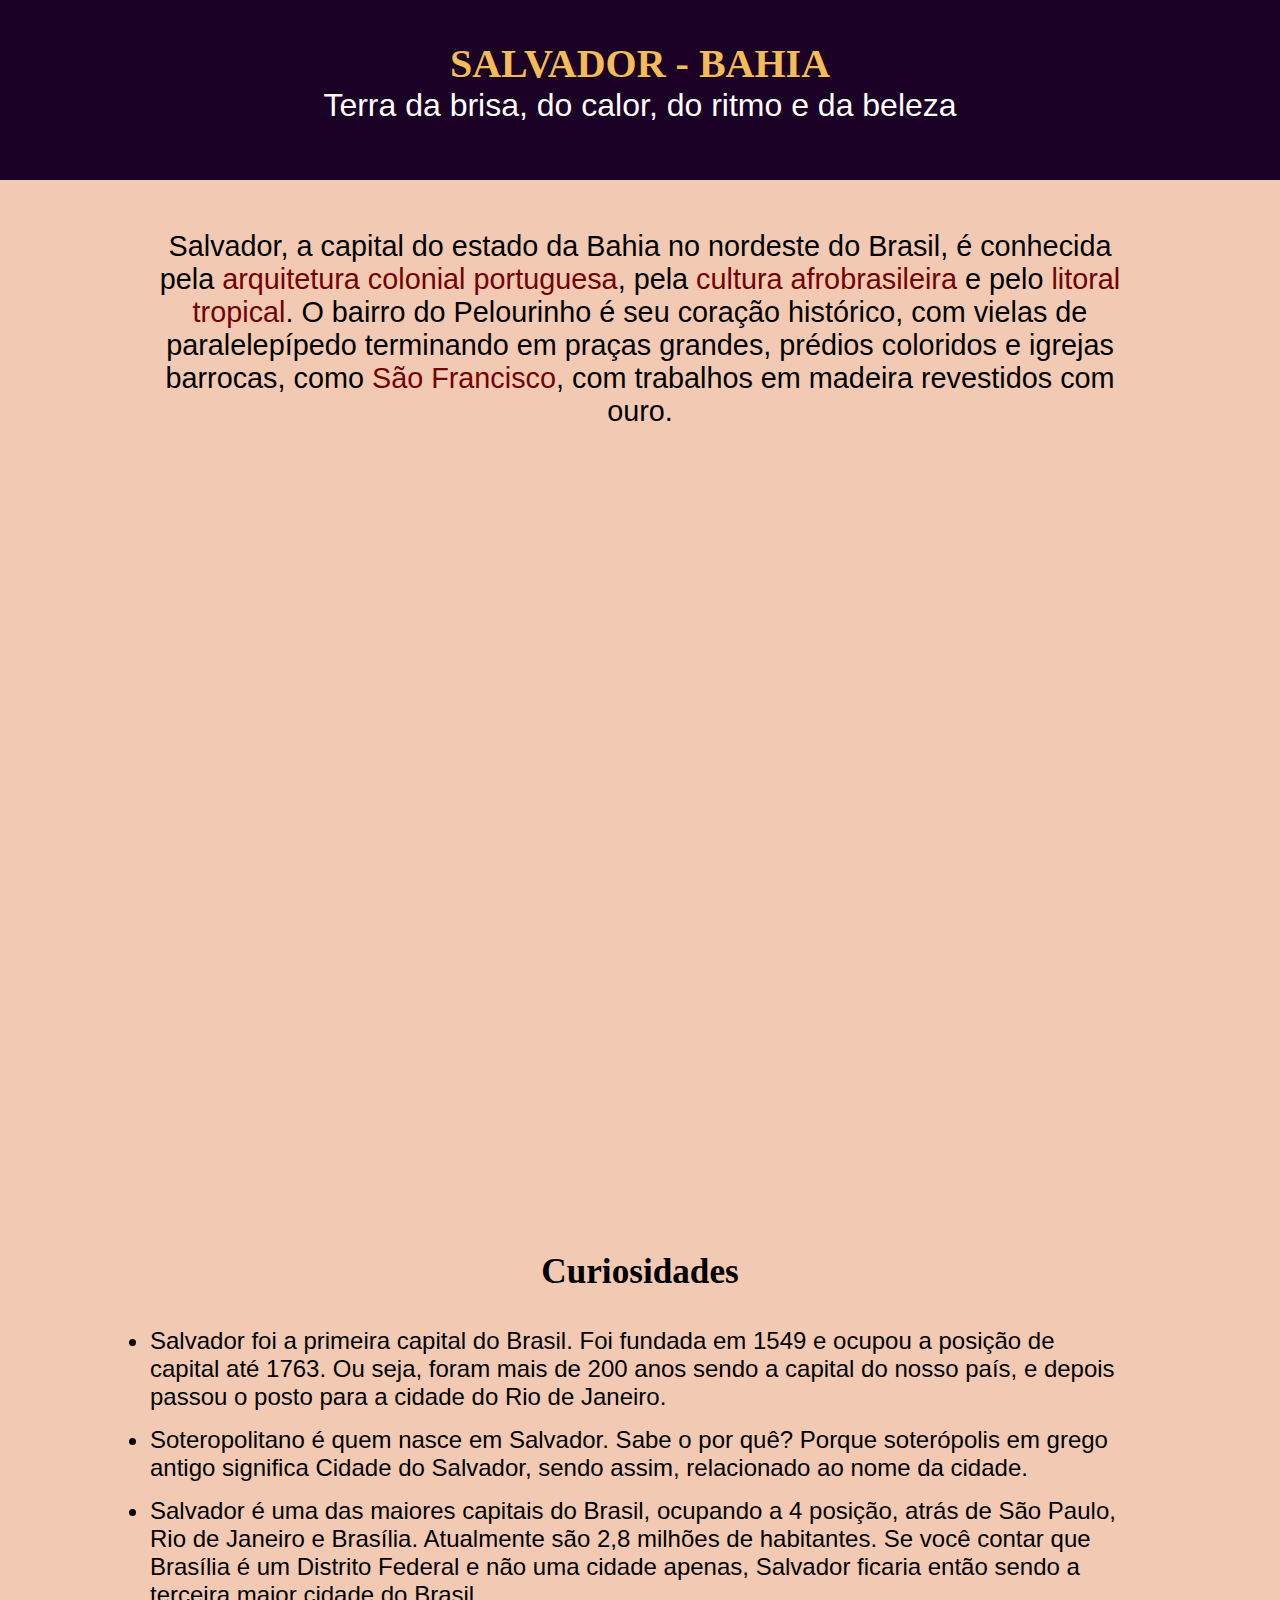
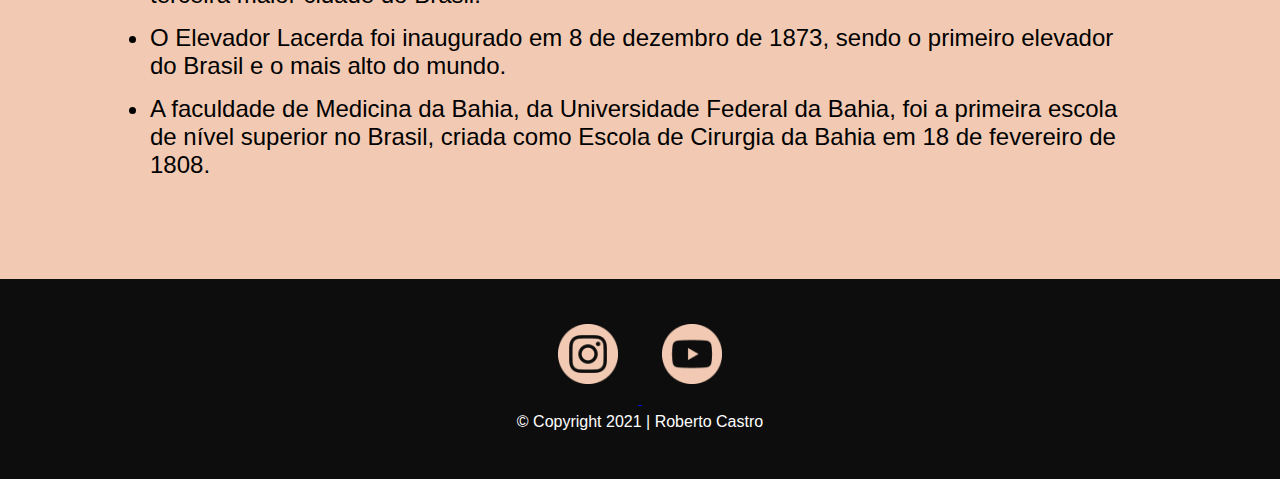
==== turma05-frontend1/Checkpoint I/index.html @ 2f826a21 "Primeiro Checkpoint - Frontend I: Roberto Castro (t05)" ====
<!DOCTYPE html>
<html lang="en">
  <head>
    <meta charset="UTF-8" />
    <link rel="stylesheet" href="./css/style.css" />
    <title>Salvador-Ba</title>
  </head>
  <body>
    <header>
      <h1>Salvador - Bahia</h1>
      <h2>Terra da brisa, do calor, do ritmo e da beleza</h2>
    </header>
    <div id="container">
      <main>
        <p>
          Salvador, a capital do estado da Bahia no nordeste do Brasil, é
          conhecida pela
          <span><strong>arquitetura colonial portuguesa</strong></span
          >, pela <span><strong>cultura afrobrasileira</strong></span> e pelo
          <span><strong>litoral tropical</strong></span
          >. O bairro do Pelourinho é seu coração histórico, com vielas de
          paralelepípedo terminando em praças grandes, prédios coloridos e
          igrejas barrocas, como <span><strong>São Francisco</strong></span
          >, com trabalhos em madeira revestidos com ouro.
        </p>
        <div class="video">
          <iframe
            width="560"
            height="315"
            src="https://www.youtube.com/embed/cZPnOqm_KUM"
            title="YouTube video player"
            frameborder="0"
            allow="accelerometer; autoplay; clipboard-write; encrypted-media; gyroscope; picture-in-picture"
            allowfullscreen
          ></iframe>
        </div>
        <div class="curiosidade">
          <h3>Curiosidades</h3>
          <ul class="lista">
            <li>
              Salvador foi a primeira capital do Brasil. Foi fundada em 1549 e
              ocupou a posição de capital até 1763. Ou seja, foram mais de 200
              anos sendo a capital do nosso país, e depois passou o posto para a
              cidade do Rio de Janeiro.
            </li>
            <li>
              Soteropolitano é quem nasce em Salvador. Sabe o por quê? Porque
              soterópolis em grego antigo significa Cidade do Salvador, sendo
              assim, relacionado ao nome da cidade.
            </li>
            <li>
              Salvador é uma das maiores capitais do Brasil, ocupando a 4
              posição, atrás de São Paulo, Rio de Janeiro e Brasília. Atualmente
              são 2,8 milhões de habitantes. Se você contar que Brasília é um
              Distrito Federal e não uma cidade apenas, Salvador ficaria então
              sendo a terceira maior cidade do Brasil.
            </li>
            <li>
              O Elevador Lacerda foi inaugurado em 8 de dezembro de 1873, sendo
              o primeiro elevador do Brasil e o mais alto do mundo.
            </li>
            <li>
              A faculdade de Medicina da Bahia, da Universidade Federal da
              Bahia, foi a primeira escola de nível superior no Brasil, criada
              como Escola de Cirurgia da Bahia em 18 de fevereiro de 1808.
            </li>
          </ul>
        </div>
      </main>
    </div>
    <footer>
      <div>
        <a
          href="https://www.instagram.com/prefsalvador/?hl=pt-br"
          target="_blank"
        >
          <img src="./img/instaIcon.png" alt="Instagram Oficial" />
        </a>
      </div>
      <div>
        <a
          href="https://www.youtube.com/c/PrefeituradoSalvadorOficial"
          target="_blank"
        >
          <img src="./img/youtubeIcon.png" alt="Youtube Oficial" />
        </a>
      </div>
      <p>&copy Copyright 2021 | Roberto Castro</p>
    </footer>
  </body>
</html>
---- turma05-frontend1/Checkpoint I/css/style.css ----
* {
  margin: 0;
  padding: 0;
  box-sizing: border-box;
}

@import url("https://fonts.googleapis.com/css2?family=Oswald:wght@400;500&family=Quattrocento&display=swap");

body {
  background-image: url("../img/farolItapua.jpg");
  background-size: cover;
  width: 100%;
}

header {
  width: 100%;
  height: 180px;
  background-color: #1b0126;
  text-align: center;
  position: fixed;
  z-index: 1;
}

h1 {
  padding-top: 40px;
  color: #f2bc57;
  font-family: "Quattrocento", serif;
  text-transform: uppercase;
  font-weight: 600;
  font-size: 2.5rem;
}

h2 {
  color: #fff;
  font-size: 2rem;
  font-family: "Oswald", sans-serif;
  font-weight: 400;
}

#container {
  background-color: #f2cab3;
  width: 1280px;
  margin: 0 auto;
}

main p {
  position: relative;
  top: 230px;
  width: 980px;
  text-align: center;
  margin: 0 auto;
  font-size: 1.8rem;
  font-weight: 300;
  font-family: "Oswald", sans-serif;
}

span {
  color: #730202;
}

.video iframe {
  width: 1280px;
  height: 720px;
  margin-top: 280px;
}

.curiosidade h3 {
  text-align: center;
  padding: 50px 0 20px 0;
  font-size: 2.2rem;
}

.lista {
  width: 980px;
  margin: 0 auto;
  font-size: 24px;
  padding-bottom: 100px;
  font-family: "Oswald", sans-serif;
  font-weight: 300;
}

ul li {
  margin-top: 15px;
}

footer {
  width: 100%;
  height: 200px;
  background-color: #0d0d0d;
  text-align: center;
}

footer div {
  display: inline;
}

footer p {
  position: relative;
  color: #fff;
  margin: 5px 0;
  display: block;
  text-align: center;
  font-family: "Oswald", sans-serif;
}

a img {
  margin-top: 25px;
  padding: 20px;
  width: 100px;
  height: 100px;
}
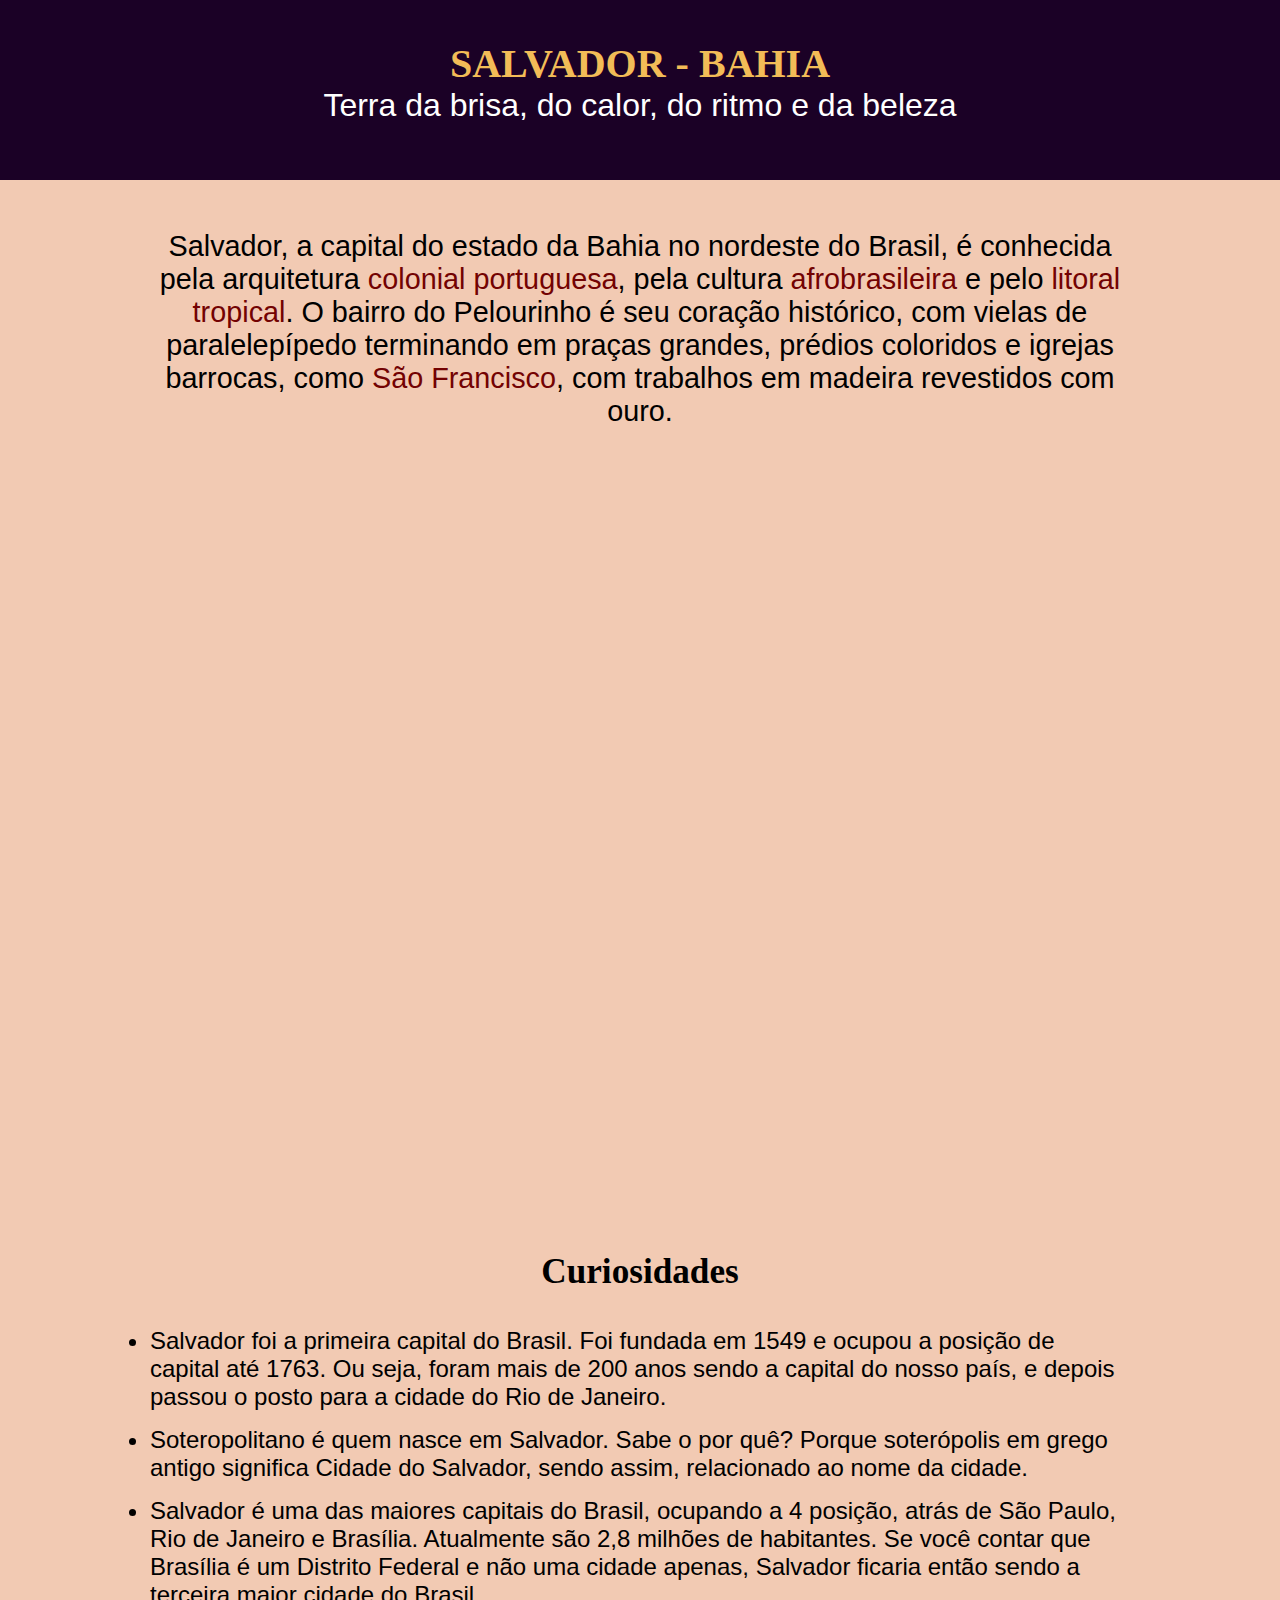
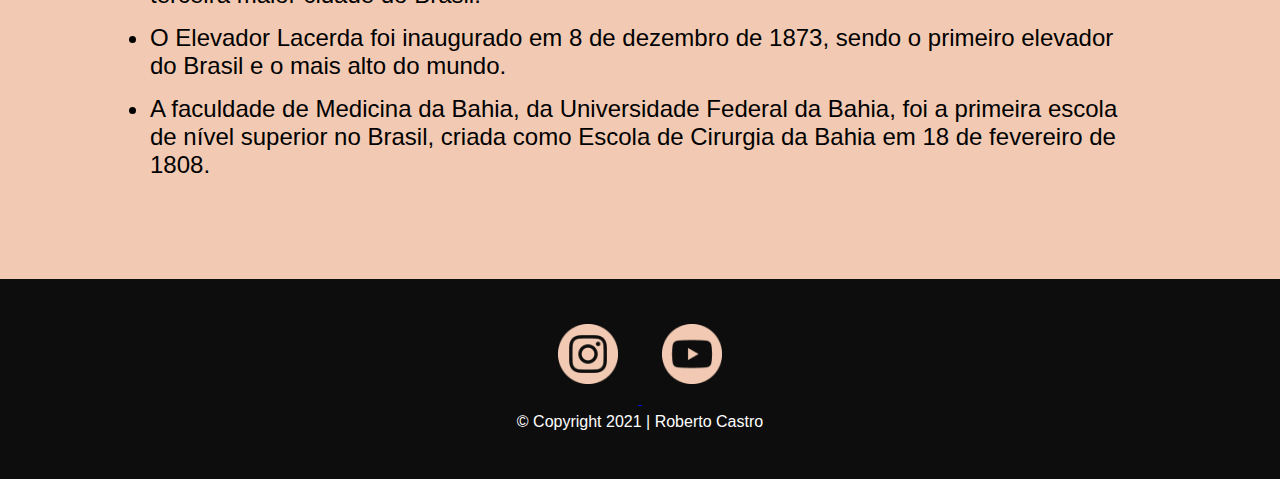
==== commit eadde6ed: "Ajustes no checkpoint I de Front" ====
--- a/turma05-frontend1/Checkpoint I/index.html
+++ b/turma05-frontend1/Checkpoint I/index.html
@@ -6,86 +6,88 @@
     <title>Salvador-Ba</title>
   </head>
   <body>
-    <header>
-      <h1>Salvador - Bahia</h1>
-      <h2>Terra da brisa, do calor, do ritmo e da beleza</h2>
-    </header>
-    <div id="container">
-      <main>
-        <p>
-          Salvador, a capital do estado da Bahia no nordeste do Brasil, é
-          conhecida pela
-          <span><strong>arquitetura colonial portuguesa</strong></span
-          >, pela <span><strong>cultura afrobrasileira</strong></span> e pelo
-          <span><strong>litoral tropical</strong></span
-          >. O bairro do Pelourinho é seu coração histórico, com vielas de
-          paralelepípedo terminando em praças grandes, prédios coloridos e
-          igrejas barrocas, como <span><strong>São Francisco</strong></span
-          >, com trabalhos em madeira revestidos com ouro.
-        </p>
-        <div class="video">
-          <iframe
-            width="560"
-            height="315"
-            src="https://www.youtube.com/embed/cZPnOqm_KUM"
-            title="YouTube video player"
-            frameborder="0"
-            allow="accelerometer; autoplay; clipboard-write; encrypted-media; gyroscope; picture-in-picture"
-            allowfullscreen
-          ></iframe>
+    <div class="img-bg">
+      <header>
+        <h1>Salvador - Bahia</h1>
+        <h2>Terra da brisa, do calor, do ritmo e da beleza</h2>
+      </header>
+      <div id="container">
+        <main>
+          <p>
+            Salvador, a capital do estado da Bahia no nordeste do Brasil, é
+            conhecida pela arquitetura
+            <span><strong>colonial portuguesa</strong></span
+            >, pela cultura <span><strong>afrobrasileira</strong></span> e pelo
+            <span><strong>litoral tropical</strong></span
+            >. O bairro do Pelourinho é seu coração histórico, com vielas de
+            paralelepípedo terminando em praças grandes, prédios coloridos e
+            igrejas barrocas, como <span><strong>São Francisco</strong></span
+            >, com trabalhos em madeira revestidos com ouro.
+          </p>
+          <div class="video">
+            <iframe
+              width="560"
+              height="315"
+              src="https://www.youtube.com/embed/cZPnOqm_KUM"
+              title="YouTube video player"
+              frameborder="0"
+              allow="accelerometer; autoplay; clipboard-write; encrypted-media; gyroscope; picture-in-picture"
+              allowfullscreen
+            ></iframe>
+          </div>
+          <div class="curiosidade">
+            <h3>Curiosidades</h3>
+            <ul class="lista">
+              <li>
+                Salvador foi a primeira capital do Brasil. Foi fundada em 1549 e
+                ocupou a posição de capital até 1763. Ou seja, foram mais de 200
+                anos sendo a capital do nosso país, e depois passou o posto para
+                a cidade do Rio de Janeiro.
+              </li>
+              <li>
+                Soteropolitano é quem nasce em Salvador. Sabe o por quê? Porque
+                soterópolis em grego antigo significa Cidade do Salvador, sendo
+                assim, relacionado ao nome da cidade.
+              </li>
+              <li>
+                Salvador é uma das maiores capitais do Brasil, ocupando a 4
+                posição, atrás de São Paulo, Rio de Janeiro e Brasília.
+                Atualmente são 2,8 milhões de habitantes. Se você contar que
+                Brasília é um Distrito Federal e não uma cidade apenas, Salvador
+                ficaria então sendo a terceira maior cidade do Brasil.
+              </li>
+              <li>
+                O Elevador Lacerda foi inaugurado em 8 de dezembro de 1873,
+                sendo o primeiro elevador do Brasil e o mais alto do mundo.
+              </li>
+              <li>
+                A faculdade de Medicina da Bahia, da Universidade Federal da
+                Bahia, foi a primeira escola de nível superior no Brasil, criada
+                como Escola de Cirurgia da Bahia em 18 de fevereiro de 1808.
+              </li>
+            </ul>
+          </div>
+        </main>
+      </div>
+      <footer>
+        <div>
+          <a
+            href="https://www.instagram.com/prefsalvador/?hl=pt-br"
+            target="_blank"
+          >
+            <img src="./img/instaIcon.png" alt="Instagram Oficial" />
+          </a>
         </div>
-        <div class="curiosidade">
-          <h3>Curiosidades</h3>
-          <ul class="lista">
-            <li>
-              Salvador foi a primeira capital do Brasil. Foi fundada em 1549 e
-              ocupou a posição de capital até 1763. Ou seja, foram mais de 200
-              anos sendo a capital do nosso país, e depois passou o posto para a
-              cidade do Rio de Janeiro.
-            </li>
-            <li>
-              Soteropolitano é quem nasce em Salvador. Sabe o por quê? Porque
-              soterópolis em grego antigo significa Cidade do Salvador, sendo
-              assim, relacionado ao nome da cidade.
-            </li>
-            <li>
-              Salvador é uma das maiores capitais do Brasil, ocupando a 4
-              posição, atrás de São Paulo, Rio de Janeiro e Brasília. Atualmente
-              são 2,8 milhões de habitantes. Se você contar que Brasília é um
-              Distrito Federal e não uma cidade apenas, Salvador ficaria então
-              sendo a terceira maior cidade do Brasil.
-            </li>
-            <li>
-              O Elevador Lacerda foi inaugurado em 8 de dezembro de 1873, sendo
-              o primeiro elevador do Brasil e o mais alto do mundo.
-            </li>
-            <li>
-              A faculdade de Medicina da Bahia, da Universidade Federal da
-              Bahia, foi a primeira escola de nível superior no Brasil, criada
-              como Escola de Cirurgia da Bahia em 18 de fevereiro de 1808.
-            </li>
-          </ul>
+        <div>
+          <a
+            href="https://www.youtube.com/c/PrefeituradoSalvadorOficial"
+            target="_blank"
+          >
+            <img src="./img/youtubeIcon.png" alt="Youtube Oficial" />
+          </a>
         </div>
-      </main>
+        <p>&copy Copyright 2021 | Roberto Castro</p>
+      </footer>
     </div>
-    <footer>
-      <div>
-        <a
-          href="https://www.instagram.com/prefsalvador/?hl=pt-br"
-          target="_blank"
-        >
-          <img src="./img/instaIcon.png" alt="Instagram Oficial" />
-        </a>
-      </div>
-      <div>
-        <a
-          href="https://www.youtube.com/c/PrefeituradoSalvadorOficial"
-          target="_blank"
-        >
-          <img src="./img/youtubeIcon.png" alt="Youtube Oficial" />
-        </a>
-      </div>
-      <p>&copy Copyright 2021 | Roberto Castro</p>
-    </footer>
   </body>
 </html>
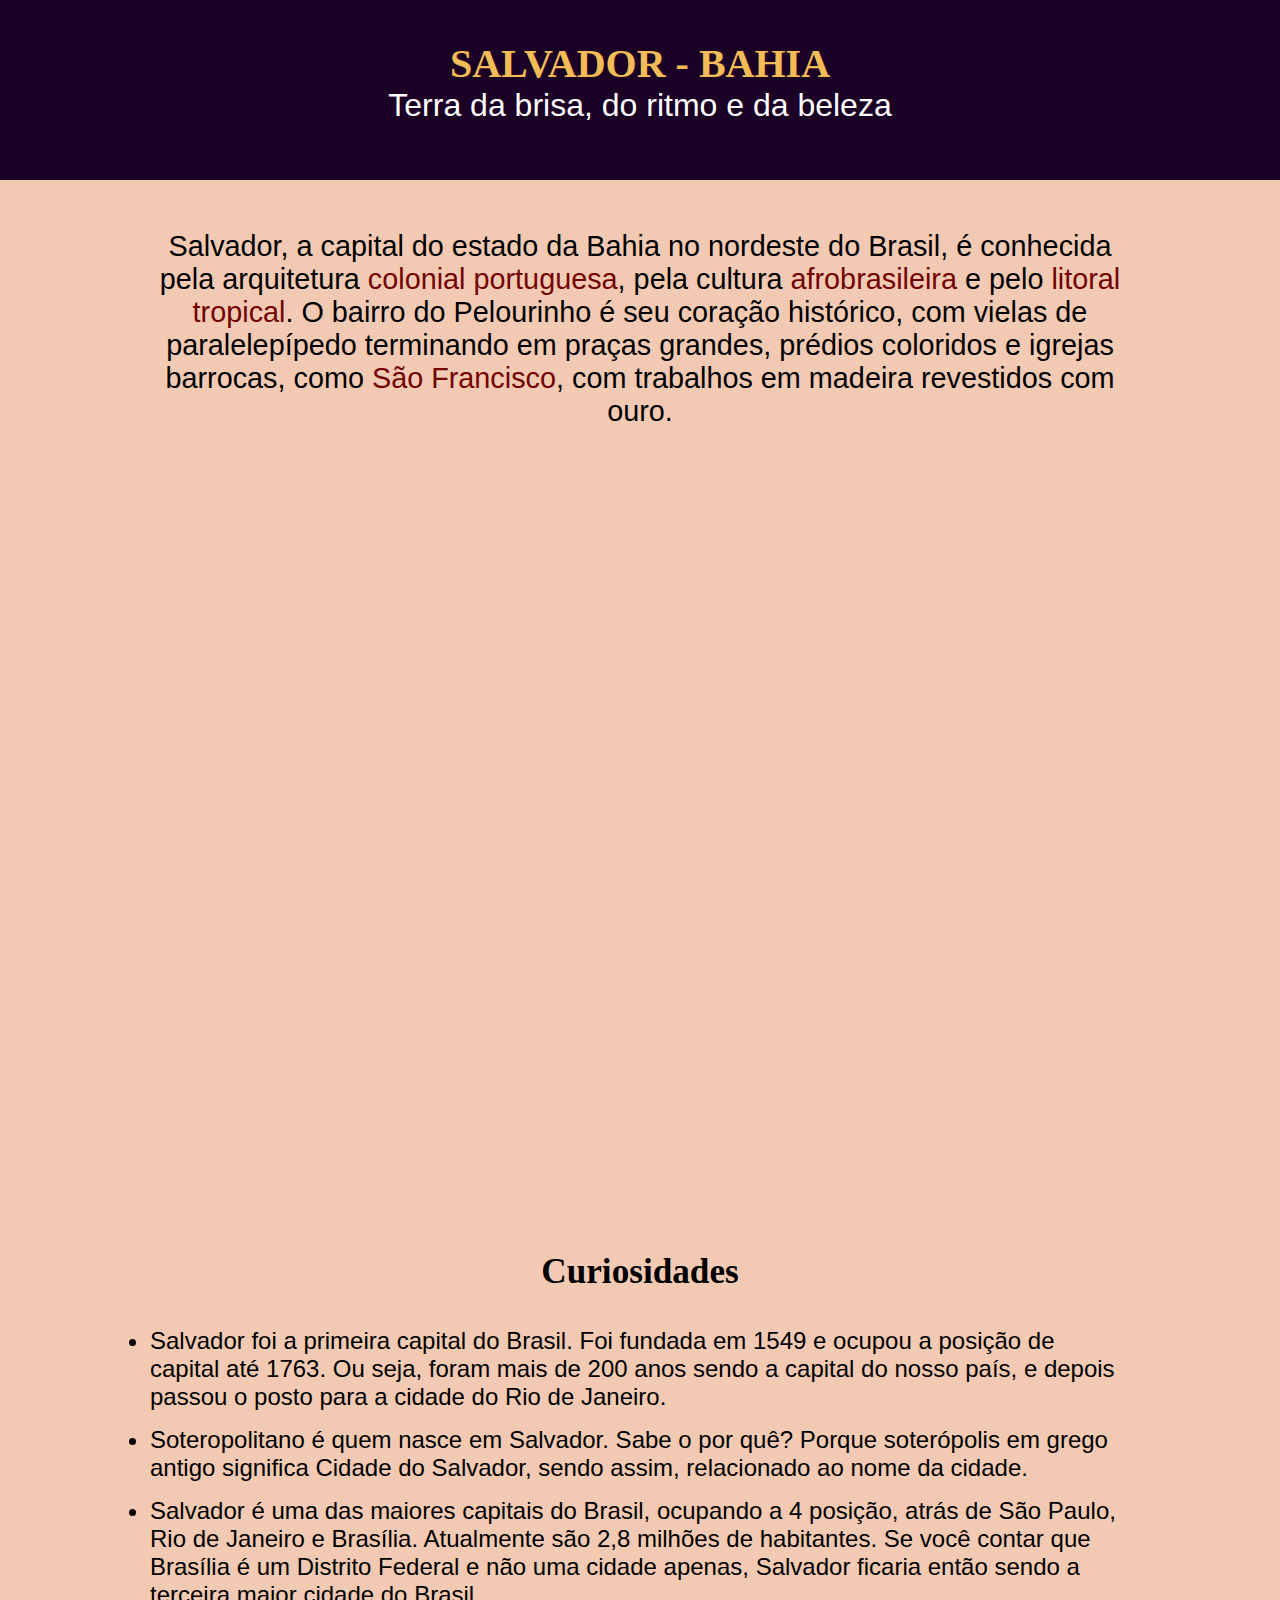
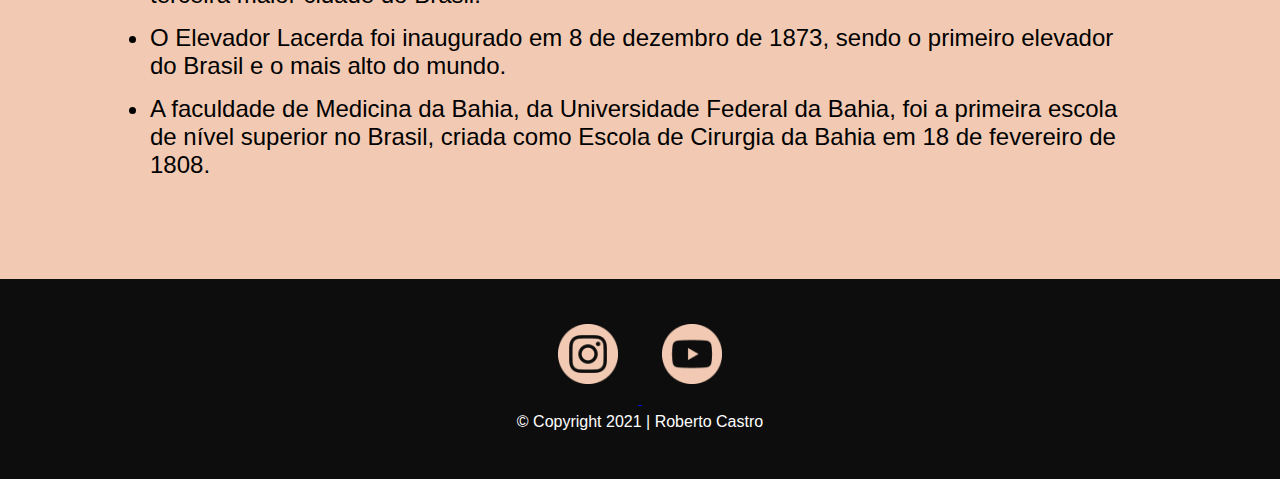
==== commit 42cfc12a: "Atualização do subtítulo da página" ====
--- a/turma05-frontend1/Checkpoint I/index.html
+++ b/turma05-frontend1/Checkpoint I/index.html
@@ -9,7 +9,7 @@
     <div class="img-bg">
       <header>
         <h1>Salvador - Bahia</h1>
-        <h2>Terra da brisa, do calor, do ritmo e da beleza</h2>
+        <h2>Terra da brisa, do ritmo e da beleza</h2>
       </header>
       <div id="container">
         <main>
